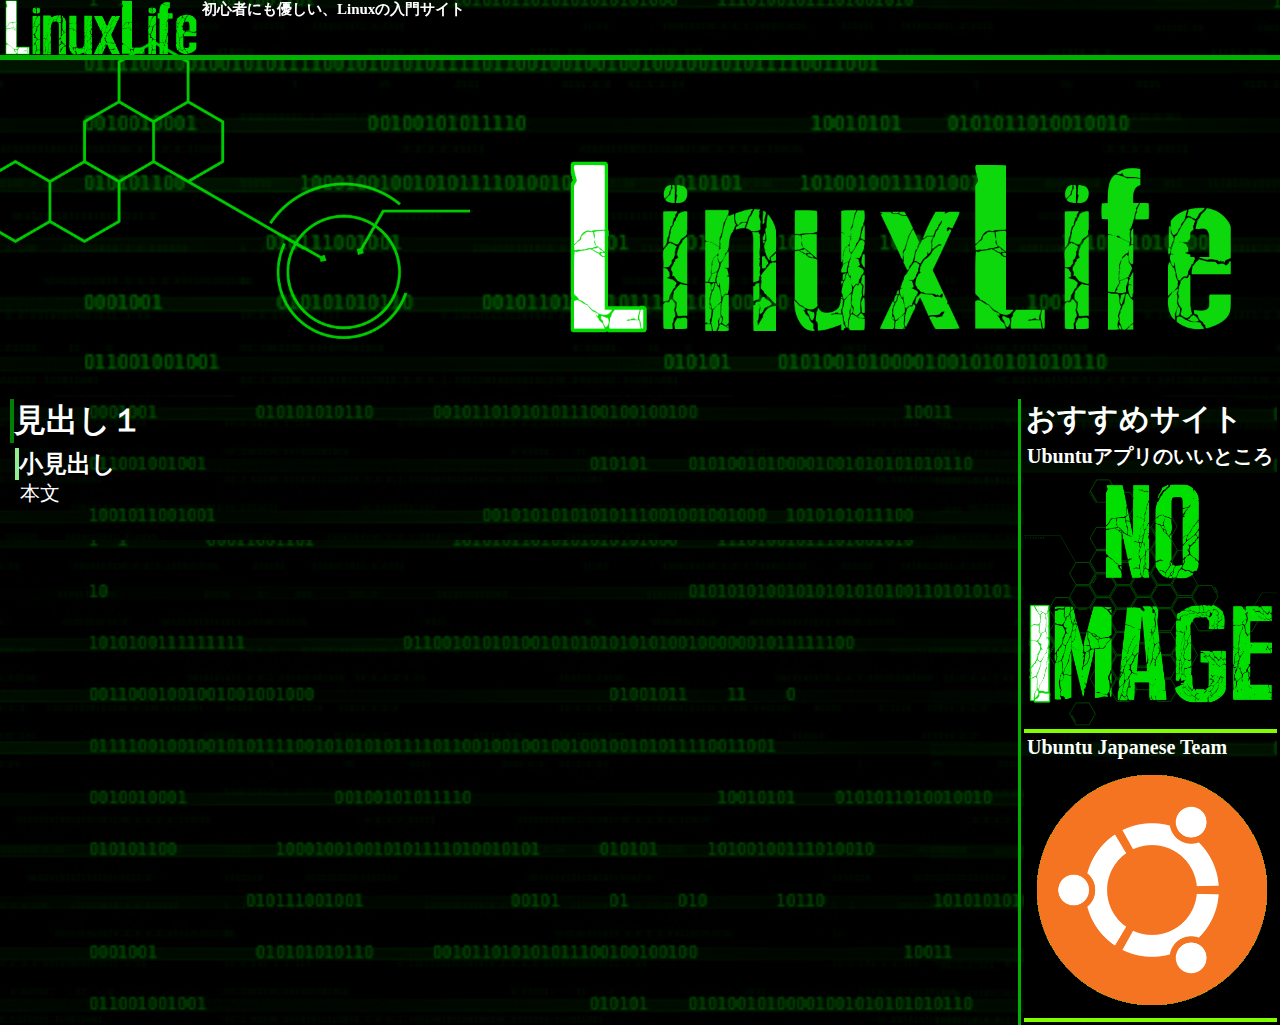
==== contents/about-lowlatency/index.html @ c11a5c67 "first" ====
<!DOCTYPE html>
<html lang="en">

<head>
    <meta charset="UTF-8">
    <title>LinuxLife</title>
    <script src="js/jquery-1.11.3.min.js"></script>
    <link rel="stylesheet" href="style.css">
    <link rel="shortcut icon" href="../../imgs/LinuxLife_i.png">
</head>

<body>
    <header>
        <a href="../../index.html">
            <img class="siteheader-img" src="../../imgs/LinuxLife_t.png" alt="LinuxLife">
        </a>
        <h1>初心者にも優しい、Linuxの入門サイト</h1>
    </header>

    <div class="topimg">
        <img src="../../imgs/LinuxLife_s.png">
    </div>

    <div class="maintext">
        <h1 class="maintext-title">見出し１</h1>
        <h2 class="maintext-heading">小見出し</h2>
        <span class="maintext-text">本文</span>
    </div>

    <div class="sidebar">
        <div class="sidebarTitle">
            <h1>おすすめサイト</h1>
        </div>
        <a href="http://ubuntuapps.info/">
            <div class="R-Site1">
                <h1>Ubuntuアプリのいいところ</h1>
                <div class="covor">

                    <img src="../../imgs/noimg.png">
                </div>
            </div>
        </a>

        <a href="https://www.ubuntulinux.jp/">
            <div class="R-Site2">
                <h1>Ubuntu Japanese Team</h1>
                <div class="covor">
                    <img src="../../imgs/ubuntu_b.png">
                </div>
            </div>
        </a>
    </div>
</body>

</html>
---- contents/about-lowlatency/style.css ----
* {
    
    margin: auto;
}

body{
    background-color: black;
    background-image: url(../../imgs/back.png)
}

header {
    border: 0px solid;
    border-bottom-width: 5px;
    border-bottom-color: #00b200;
    overflow: hidden;
    margin: 0px;
    position: fixed;
    top: 0;
}

header h1 {
    overflow: hidden;
    color: white;
    font-size: 15px;
    float: left;
}

.siteheader-img {
    margin: 5px;
    margin-bottom: 0px;
    width: 15%;
    z-index: 10;
    margin-top: auto;
    float: left
}

div.topimg {
    padding-top: ;
    margin-top: 0px;
    height: auto;
    margin-top: 30px;
}

div.topimg img {
    margin-top: 5px;
    width: 100%;
}

div.maintext{
    float: left;
    width: 75%;
    height: auto;
    margin: 0;
    overflow: hidden;
}

div.maintext .maintext-title{
    color: white;
    margin-left: 10px;
    border: 0px solid ;
    border-left: 4px solid green;
    
    
}

div.maintext .maintext-heading{
    color:white;
    margin-top: 5px;
    margin-left: 15px;
    border-left: 4px solid lightgreen;
    
}

div.maintext .maintext-text{
    color:white;
    margin-left: 20px;
    font-size: 20px;
    
}

div.sidebar {
    border: 3px solid;
    border-left-color: #00b200;
    border-top: 0px;
    border-bottom: 0px;
    margin: 0;
    float: right;
    width: 20%;
    height: auto;
    overflow: hidden;
}

div.sidebar a {
    text-decoration: none;
    border-style: none;
}


div.sidebarTitle {
    margin-left: 5px;
    color: white;
    font-size: 15px;
}

div.R-Site1 {
    margin: 3px;
    border: 3px;
    width: 100%;
    height: auto;
}

div.R-Site1 h1 {
    margin: 3px;
    color: white;
    font-size: 20px;
}

div.R-Site1 img {
    width: 100%;
    z-index: 5;
    height: auto;
    overflow: hidden;
}

div.R-Site2 {
    margin: 3px;
    border: 3px;
    width: 100%;
    height: auto;
}

div.R-Site2 h1 {
    margin: 3px;
    color: white;
    font-size: 20px;
}

div.R-Site2 img {
    width: 100%
}

div.R-Site1 .covor {
    background-color: chartreuse;
    margin: none;
    border: 0px solid;
    height: auto;
    overflow: hidden;
}


div.R-Site1:hover img {
    -webkit-transform: translateY(-80px);
    -ms-transform: translateY(-80px);
    -o-transform: translateY(-80px);
    transform: translateY(-80px);
    -webkit-transition: -webkit-transform 0.4s;
    -o-transition: -o-transform 0.4s;
    transition: transform 0.4s;
}

div.R-Site2 .covor {
    background-color:chartreuse;
    margin: none;
    border: 0px solid;
    height:auto;
    overflow: hidden;
}

div.R-Site2:hover img {
    -webkit-transform: translateY(-80px);
    -ms-transform: translateY(-80px);
    -o-transform: translateY(-80px);
    transform: translateY(-80px);
    -webkit-transition: -webkit-transform 0.4s;
    -o-transition: -o-transform 0.4s;
    transition: transform 0.4s;
}
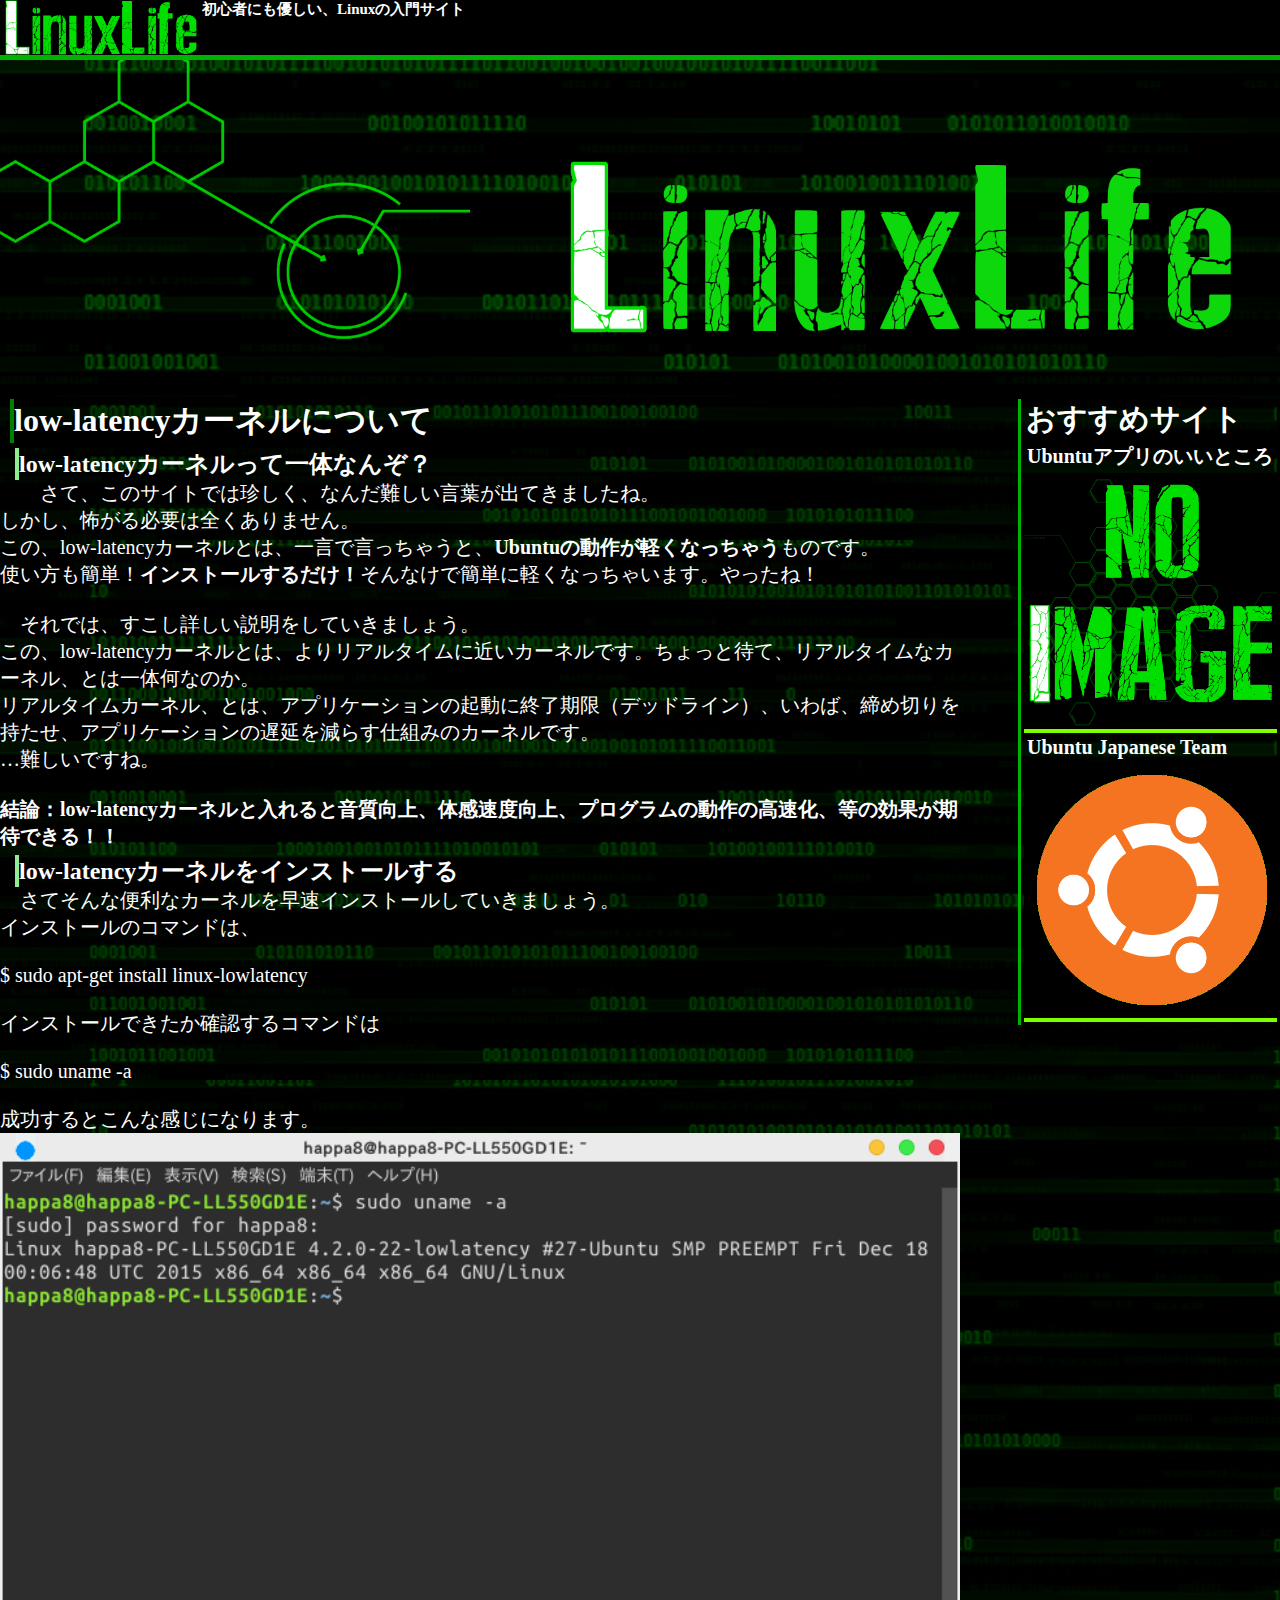
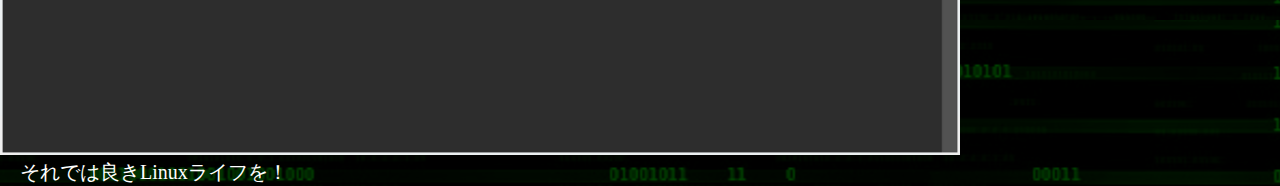
==== commit 9c1a141c: "テンプレ修正他" ====
--- a/contents/about-lowlatency/index.html
+++ b/contents/about-lowlatency/index.html
@@ -3,10 +3,11 @@
 
 <head>
     <meta charset="UTF-8">
-    <title>LinuxLife</title>
+    <title>low-latencyカーネルについて-LinuxLife</title>
     <script src="js/jquery-1.11.3.min.js"></script>
     <link rel="stylesheet" href="style.css">
     <link rel="shortcut icon" href="../../imgs/LinuxLife_i.png">
+    <link rel="stylesheet" href="../../iconfont/css/font-awesome.min.css">
 </head>
 
 <body>
@@ -22,9 +23,26 @@
     </div>
 
     <div class="maintext">
-        <h1 class="maintext-title">見出し１</h1>
-        <h2 class="maintext-heading">小見出し</h2>
-        <span class="maintext-text">本文</span>
+        <h1>low-latencyカーネルについて</h1>
+    <h2>low-latencyカーネルって一体なんぞ？</h2>
+    <span>　さて、このサイトでは珍しく、なんだ難しい言葉が出てきましたね。<br>
+    しかし、怖がる必要は全くありません。<br>
+    この、low-latencyカーネルとは、一言で言っちゃうと、<b>Ubuntuの動作が軽くなっちゃう</b>ものです。<br>
+    使い方も簡単！<b>インストールするだけ！</b>そんなけで簡単に軽くなっちゃいます。やったね！<br><br>
+    　それでは、すこし詳しい説明をしていきましょう。<br>
+    この、low-latencyカーネルとは、よりリアルタイムに近いカーネルです。ちょっと待て、リアルタイムなカーネル、とは一体何なのか。<br>
+    リアルタイムカーネル、とは、アプリケーションの起動に終了期限（デッドライン）、いわば、締め切りを持たせ、アプリケーションの遅延を減らす仕組みのカーネルです。<br>
+    …難しいですね。<br><br>
+    <b>結論：low-latencyカーネルと入れると音質向上、体感速度向上、プログラムの動作の高速化、等の効果が期待できる！！</b></span>
+    <h2>low-latencyカーネルをインストールする</h2>
+    <span>さてそんな便利なカーネルを早速インストールしていきましょう。<br>
+    インストールのコマンドは、<br><br>
+    $ sudo apt-get install linux-lowlatency<br><br>
+    インストールできたか確認するコマンドは<br><br>
+    $ sudo uname -a<br><br>
+        成功するとこんな感じになります。</span>
+        <img src="../../imgs/low-latency_1.png"><br>
+    <span>それでは良きLinuxライフを！</span><br>
     </div>
 
     <div class="sidebar">
@@ -37,6 +55,9 @@
                 <div class="covor">
 
                     <img src="../../imgs/noimg.png">
+                    <div class="caption">
+                        <span><b>Ubuntuアプリの<br>情報サイト</b></span>
+                    </div>
                 </div>
             </div>
         </a>
@@ -46,6 +67,9 @@
                 <h1>Ubuntu Japanese Team</h1>
                 <div class="covor">
                     <img src="../../imgs/ubuntu_b.png">
+                    <div class="caption">
+                        <span><b>Ubuntu日本語Remix<br>配布サイト</b></span>
+                    </div>
                 </div>
             </div>
         </a>
--- a/contents/about-lowlatency/style.css
+++ b/contents/about-lowlatency/style.css
@@ -9,6 +9,7 @@
 }
 
 header {
+    background-color: black;
     border: 0px solid;
     border-bottom-width: 5px;
     border-bottom-color: #00b200;
@@ -16,7 +17,9 @@
     margin: 0px;
     position: fixed;
     top: 0;
-}
+    z-index: 20;
+}
+
 
 header h1 {
     overflow: hidden;
@@ -31,7 +34,8 @@
     width: 15%;
     z-index: 10;
     margin-top: auto;
-    float: left
+    float: left;
+    
 }
 
 div.topimg {
@@ -54,7 +58,7 @@
     overflow: hidden;
 }
 
-div.maintext .maintext-title{
+div.maintext h1{
     color: white;
     margin-left: 10px;
     border: 0px solid ;
@@ -63,7 +67,7 @@
     
 }
 
-div.maintext .maintext-heading{
+div.maintext h2{
     color:white;
     margin-top: 5px;
     margin-left: 15px;
@@ -71,11 +75,15 @@
     
 }
 
-div.maintext .maintext-text{
+div.maintext span{
     color:white;
     margin-left: 20px;
     font-size: 20px;
     
+}
+
+div.maintext img{
+    width: 100%;
 }
 
 div.sidebar {
@@ -116,10 +124,17 @@
 }
 
 div.R-Site1 img {
+    position: relative;
     width: 100%;
     z-index: 5;
     height: auto;
-    overflow: hidden;
+}
+
+div.R-Site1 .caption{
+    color: black;
+    z-index: 3;
+    position: absolute;
+    margin-top: -50px;
 }
 
 div.R-Site2 {
@@ -136,7 +151,17 @@
 }
 
 div.R-Site2 img {
-    width: 100%
+    position: relative;
+    width: 100%;
+    z-index: 5;
+}
+
+div.R-Site2 .caption{
+    position: absolute;
+    color:black;
+    text-align: center;
+    margin-top: -80px;
+    z-index: 3;
 }
 
 div.R-Site1 .covor {
